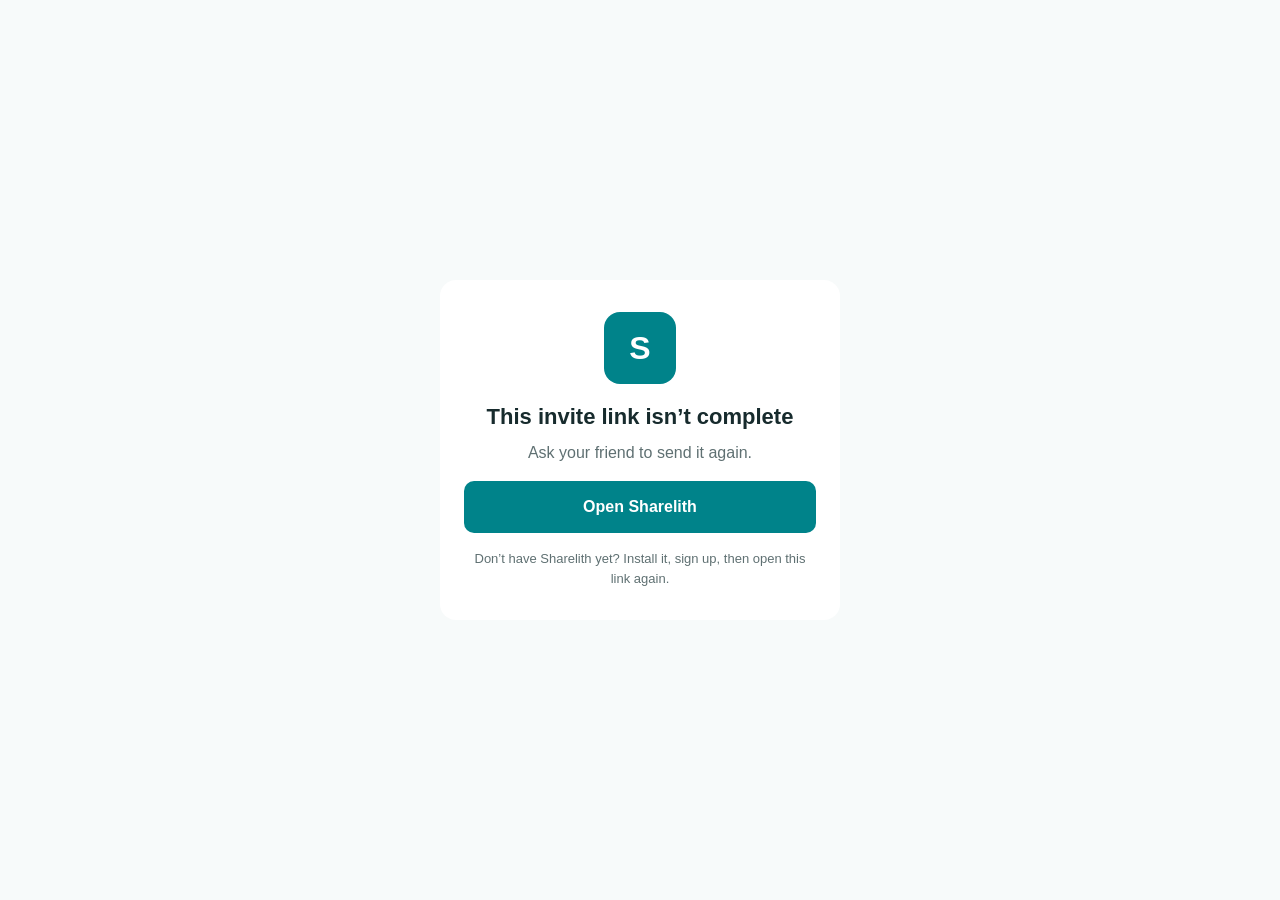
==== invite.html @ e11562f2 "Invite link page, and contacts and invite links in the privacy policy Co-Authored-By: Claude Opus 5." ====
<!doctype html>
<html lang="en">
<head>
  <meta charset="utf-8">
  <meta name="viewport" content="width=device-width, initial-scale=1">
  <meta name="referrer" content="no-referrer">
  <meta name="robots" content="noindex">
  <title>You’re invited to Sharelith</title>
  <link rel="stylesheet" href="/styles.css">
</head>
<body>
  <main class="card">
    <div class="logo" aria-hidden="true">S</div>
    <h1 id="title">You’re invited to Sharelith</h1>
    <p id="message">Open the app to accept: you’ll become friends, and join the group if this is a group invite.</p>
    <a id="open" class="button" href="sharelith://invite">Open Sharelith</a>
    <p class="hint">
      Don’t have Sharelith yet? Install it, sign up, then open this link again.
    </p>
  </main>
  <script>
    (function () {
      // /invite/<token> → sharelith://invite/<token>. Only the token is passed on.
      var match = location.pathname.match(/^\/invite\/([A-Za-z0-9_-]{16,64})\/?$/);
      if (!match) {
        document.getElementById('title').textContent = 'This invite link isn’t complete';
        document.getElementById('message').textContent = 'Ask your friend to send it again.';
        document.getElementById('open').hidden = true;
        return;
      }
      var target = 'sharelith://invite/' + match[1];
      document.getElementById('open').setAttribute('href', target);
      // Try to open the app straight away; the button works if this is blocked.
      window.location.replace(target);
    })();
  </script>
</body>
</html>
---- styles.css ----
/* Mirrors the app's palette (src/app/theme/colors.ts). */
:root {
  --primary: #00838a;
  --primary-pressed: #006a6f;
  --page: #f7fafa;
  --card: #ffffff;
  --text: #172b2d;
  --text-secondary: #5f7072;
  --on-primary: #ffffff;
  color-scheme: light dark;
}

@media (prefers-color-scheme: dark) {
  :root {
    --primary: #26b8b8;
    --primary-pressed: #5fcfcb;
    --page: #0b1516;
    --card: #142224;
    --text: #f2f7f7;
    --text-secondary: #a6b8b9;
    --on-primary: #0b1516;
  }
}

* { box-sizing: border-box; }

body {
  margin: 0;
  min-height: 100vh;
  display: grid;
  place-items: center;
  padding: 16px;
  background: var(--page);
  color: var(--text);
  font: 16px/1.5 -apple-system, BlinkMacSystemFont, "Segoe UI", Roboto, sans-serif;
}

.card {
  width: 100%;
  max-width: 400px;
  padding: 32px 24px;
  border-radius: 16px;
  background: var(--card);
  text-align: center;
}

.logo {
  width: 72px;
  height: 72px;
  margin: 0 auto 16px;
  border-radius: 16px;
  display: grid;
  place-items: center;
  background: var(--primary);
  color: var(--on-primary);
  font-size: 32px;
  font-weight: 700;
}

h1 { font-size: 22px; margin: 0 0 8px; }
p { margin: 0 0 16px; color: var(--text-secondary); }

.button {
  display: block;
  padding: 14px 20px;
  border-radius: 10px;
  background: var(--primary);
  color: var(--on-primary);
  font-weight: 600;
  text-decoration: none;
}
.button:active { background: var(--primary-pressed); }

.hint { margin: 16px 0 0; font-size: 13px; }

/* Long-form pages such as the privacy policy. */
body:has(.policy) { place-items: start center; }
.policy {
  max-width: 680px;
  text-align: left;
}
.policy h2 { font-size: 17px; margin: 24px 0 8px; }
.policy .hint { margin: 0 0 16px; }
.policy ul { margin: 0 0 16px; padding-left: 20px; color: var(--text-secondary); }
.policy li { margin-bottom: 6px; }
.policy strong { color: var(--text); }
.policy a { color: var(--primary); }
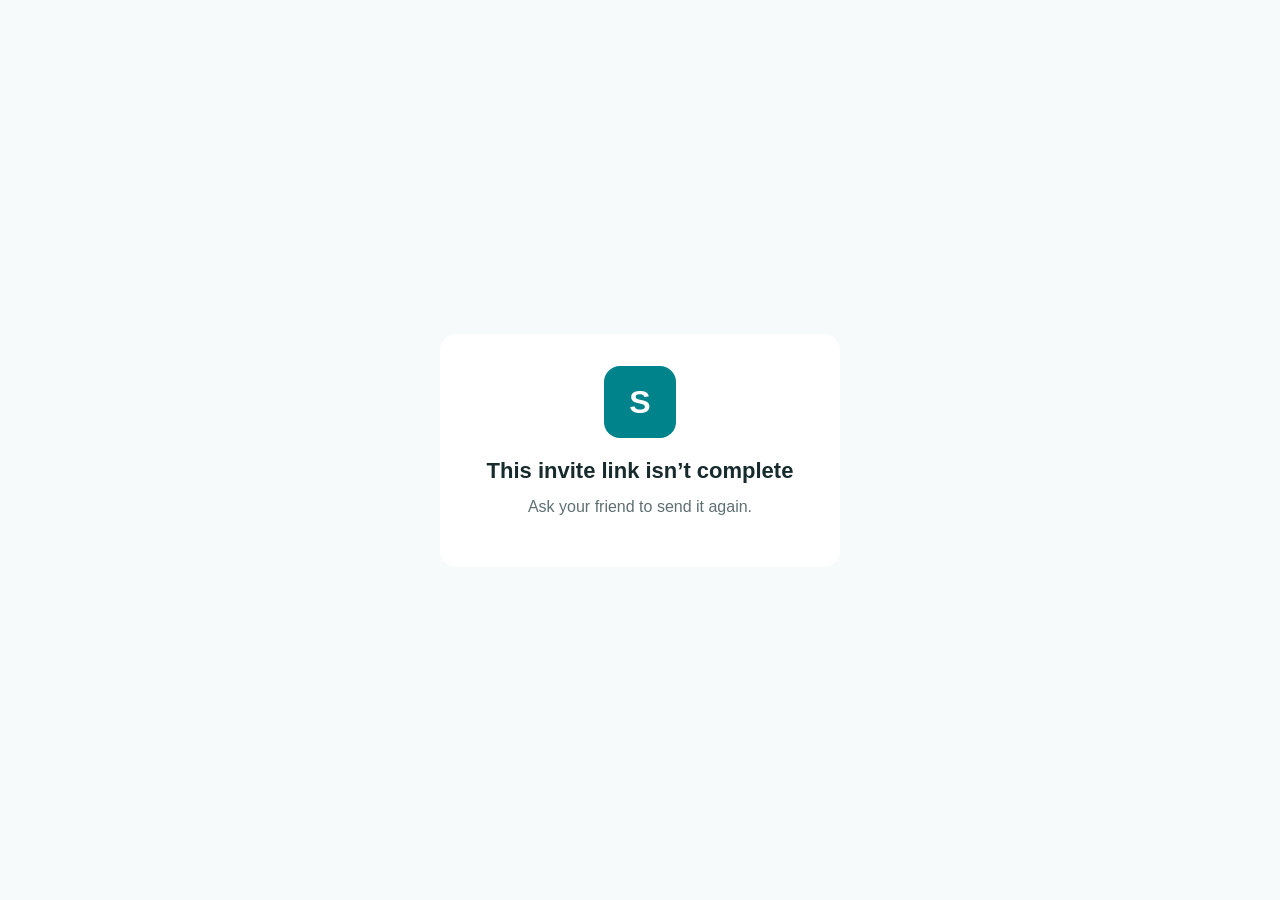
==== commit 24d5b144: "Invite page: steps for people without the app, store button ready Explains install, sign up, then re" ====
--- a/invite.html
+++ b/invite.html
@@ -12,25 +12,62 @@
   <main class="card">
     <div class="logo" aria-hidden="true">S</div>
     <h1 id="title">You’re invited to Sharelith</h1>
-    <p id="message">Open the app to accept: you’ll become friends, and join the group if this is a group invite.</p>
-    <a id="open" class="button" href="sharelith://invite">Open Sharelith</a>
-    <p class="hint">
-      Don’t have Sharelith yet? Install it, sign up, then open this link again.
-    </p>
+    <p id="message">Accept to become friends, and join the group if this is a group invite.</p>
+    <a id="open" class="button" href="sharelith://invite">I have Sharelith: open it</a>
+    <div id="install">
+      <h2>New to Sharelith?</h2>
+      <ol class="steps">
+        <li>Install Sharelith.</li>
+        <li>Open it and sign up.</li>
+        <li id="last-step">Tap the invite link in your friend’s message again.</li>
+      </ol>
+      <a id="store" class="button secondary" href="#" hidden>Get Sharelith</a>
+    </div>
   </main>
   <script>
     (function () {
+      // Fill these in once Sharelith is listed in each store; until then
+      // no store button is shown and the steps alone explain what to do.
+      var PLAY_URL = ''; // 'https://play.google.com/store/apps/details?id=com.sharelith.app'
+      var APP_STORE_URL = ''; // 'https://apps.apple.com/app/id…'
+
+      var $ = function (id) { return document.getElementById(id); };
       // /invite/<token> → sharelith://invite/<token>. Only the token is passed on.
       var match = location.pathname.match(/^\/invite\/([A-Za-z0-9_-]{16,64})\/?$/);
       if (!match) {
-        document.getElementById('title').textContent = 'This invite link isn’t complete';
-        document.getElementById('message').textContent = 'Ask your friend to send it again.';
-        document.getElementById('open').hidden = true;
+        $('title').textContent = 'This invite link isn’t complete';
+        $('message').textContent = 'Ask your friend to send it again.';
+        $('open').hidden = true;
+        $('install').hidden = true;
         return;
       }
-      var target = 'sharelith://invite/' + match[1];
-      document.getElementById('open').setAttribute('href', target);
-      // Try to open the app straight away; the button works if this is blocked.
+      var token = match[1];
+      var target = 'sharelith://invite/' + token;
+      $('open').setAttribute('href', target);
+
+      var ua = navigator.userAgent;
+      var android = /Android/i.test(ua);
+      var ios = /iPhone|iPad|iPod/i.test(ua) ||
+        (/Macintosh/.test(ua) && navigator.maxTouchPoints > 1);
+      var store = null;
+      if (android && PLAY_URL) {
+        // The Play Store hands this to the app on first launch, so the invite
+        // is used after sign-up without opening the link again.
+        store = PLAY_URL + (PLAY_URL.indexOf('?') < 0 ? '?' : '&') +
+          'referrer=' + encodeURIComponent('invite=' + token);
+        $('store').textContent = 'Get it on Google Play';
+        $('last-step').textContent =
+          'You’ll be added as friends as soon as you’ve signed up.';
+      } else if (ios && APP_STORE_URL) {
+        store = APP_STORE_URL;
+        $('store').textContent = 'Download on the App Store';
+      }
+      if (store) {
+        $('store').setAttribute('href', store);
+        $('store').hidden = false;
+      }
+
+      // Try to open the app straight away; if it isn't installed the page stays.
       window.location.replace(target);
     })();
   </script>
--- a/styles.css
+++ b/styles.css
@@ -71,6 +71,21 @@
 }
 .button:active { background: var(--primary-pressed); }
 
+.button.secondary {
+  margin-top: 16px;
+  text-align: center;
+  background: transparent;
+  color: var(--primary);
+  box-shadow: inset 0 0 0 1.5px var(--primary);
+}
+.button.secondary:active { background: transparent; opacity: 0.7; }
+
+#install { margin-top: 28px; text-align: left; }
+#install h2 { font-size: 17px; margin: 0 0 8px; }
+.steps { margin: 0; padding-left: 20px; color: var(--text-secondary); }
+.steps li { margin-bottom: 6px; }
+[hidden] { display: none !important; }
+
 .hint { margin: 16px 0 0; font-size: 13px; }
 
 /* Long-form pages such as the privacy policy. */
